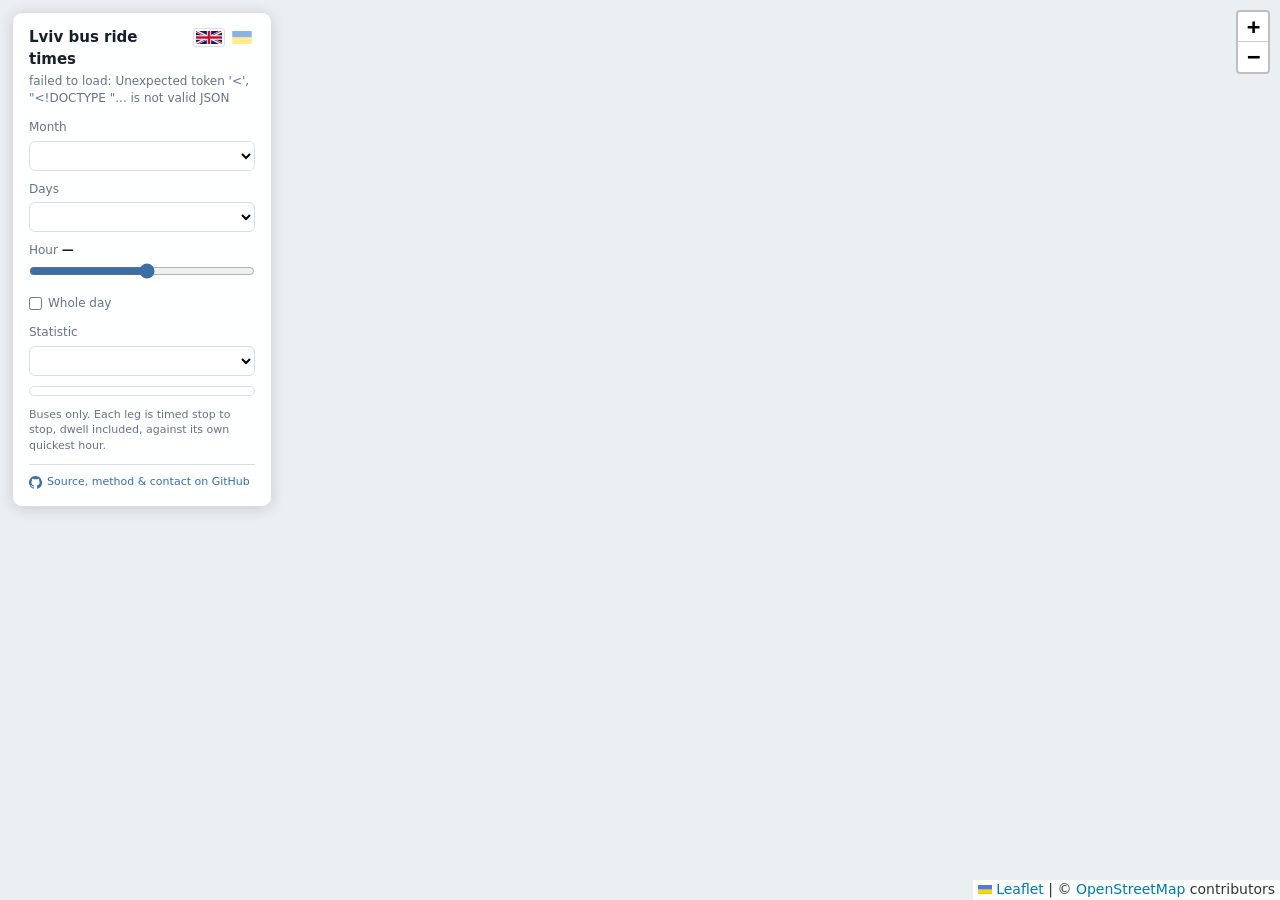
==== web/index.html @ 43beb536 "feat: serve on speedmap.lad.lviv.ua Co-Authored-By: Claude Opus 5.5 <noreply@anthropic.com>" ====
<!doctype html>
<html lang="en">
  <head>
    <meta charset="utf-8" />
    <meta name="viewport" content="width=device-width, initial-scale=1" />

    <title>Lviv bus ride times — delay on every stop-to-stop leg, by hour</title>
    <meta
      name="description"
      content="How long Lviv's buses take between stops, and how much longer at rush hour: every stop-to-stop leg timed hour by hour from archived GTFS-RT vehicles."
    />
    <link rel="canonical" href="https://speedmap.lad.lviv.ua/" />
    <meta name="robots" content="index, follow" />
    <meta name="author" content="Myroslav Holyak" />
    <link rel="author" href="https://github.com/vbhjckfd" />
    <link rel="license" href="https://creativecommons.org/licenses/by/4.0/" />
    <link rel="code-repository" href="https://github.com/vbhjckfd/gtfs-speedmap" />
    <meta name="theme-color" content="#0e141c" />
    <meta name="color-scheme" content="light" />
    <link rel="icon" href="favicon.svg" type="image/svg+xml" />
    <link rel="icon" href="favicon-32.png" type="image/png" sizes="32x32" />
    <link rel="apple-touch-icon" href="apple-touch-icon.png" sizes="180x180" />

    <meta property="og:type" content="website" />
    <meta property="og:site_name" content="Lviv bus ride times" />
    <meta property="og:title" content="Lviv bus ride times, hour by hour" />
    <meta
      property="og:description"
      content="Every bus leg in Lviv timed stop to stop from archived GTFS-RT vehicles. Green is as quick as it gets, red twice as long as off-peak. Slide through the day."
    />
    <meta property="og:url" content="https://speedmap.lad.lviv.ua/" />
    <meta property="og:image" content="https://speedmap.lad.lviv.ua/og.png" />
    <meta property="og:image:type" content="image/png" />
    <meta property="og:image:width" content="1200" />
    <meta property="og:image:height" content="630" />
    <meta
      property="og:image:alt"
      content="Every Lviv bus leg drawn as a line on a dark ground: green where weekday 08:00 runs as quick as off-peak, red where it takes twice as long, mostly on the radial roads into the centre."
    />
    <meta property="og:locale" content="en_GB" />

    <meta name="twitter:card" content="summary_large_image" />
    <meta name="twitter:title" content="Lviv bus ride times, hour by hour" />
    <meta
      name="twitter:description"
      content="Every bus leg in Lviv timed stop to stop from archived GTFS-RT vehicles. Green is off-peak, red twice as long."
    />
    <meta name="twitter:image" content="https://speedmap.lad.lviv.ua/og.png" />
    <meta
      name="twitter:image:alt"
      content="Every Lviv bus leg drawn as a line on a dark ground: green where weekday 08:00 runs as quick as off-peak, red where it takes twice as long, mostly on the radial roads into the centre."
    />

    <script type="application/ld+json">
      {
        "@context": "https://schema.org",
        "@type": "Dataset",
        "name": "Lviv bus stop-to-stop ride times by hour and month",
        "description": "Median and average bus ride time per stop-to-stop leg and route in Lviv, Ukraine, by hour of day, day type and month, measured on archived GTFS-RT vehicle positions. A leg is timed from arrival at one stop to arrival at the next, so dwell and waits at lights are included. Trolleybuses and trams are excluded.",
        "url": "https://speedmap.lad.lviv.ua/",
        "license": "https://creativecommons.org/licenses/by/4.0/",
        "codeRepository": "https://github.com/vbhjckfd/gtfs-speedmap",
        "keywords": [
          "Lviv",
          "public transport",
          "bus travel time",
          "GTFS-RT",
          "traffic congestion",
          "open data"
        ],
        "spatialCoverage": {
          "@type": "Place",
          "name": "Lviv, Ukraine",
          "geo": {
            "@type": "GeoShape",
            "box": "49.70 23.85 49.95 24.20"
          }
        },
        "creator": {
          "@type": "Person",
          "name": "Myroslav Holyak",
          "url": "https://github.com/vbhjckfd",
          "sameAs": ["https://github.com/vbhjckfd"]
        },
        "isBasedOn": "https://track.ua-gis.com/gtfs/lviv/vehicle_position"
      }
    </script>

    <link rel="preload" href="data/index.json" as="fetch" crossorigin="anonymous" />
    <link rel="preconnect" href="https://tile.openstreetmap.org" crossorigin />

    <link rel="stylesheet" href="vendor/leaflet/leaflet.css" />
    <link rel="stylesheet" href="style.css" />
  </head>
  <body>
    <div id="map"></div>

    <div class="panel" id="panel">
      <div class="panel-head">
        <h1 data-i18n="h1">Lviv bus ride times</h1>
        <div class="lang-switch" role="group" aria-label="Language / Мова">
          <button type="button" data-lang="en" title="English" aria-label="English" aria-pressed="false">
            <svg viewBox="0 0 60 30" width="26" height="13" aria-hidden="true"><clipPath id="gb-t"><path d="M30 15h30v15zv15H0zH0V0zV0h30z"/></clipPath><path d="M0 0h60v30H0z" fill="#012169"/><path d="M0 0l60 30m0-30L0 30" stroke="#fff" stroke-width="6"/><path d="M0 0l60 30m0-30L0 30" clip-path="url(#gb-t)" stroke="#c8102e" stroke-width="4"/><path d="M30 0v30M0 15h60" stroke="#fff" stroke-width="10"/><path d="M30 0v30M0 15h60" stroke="#c8102e" stroke-width="6"/></svg>
          </button>
          <button type="button" data-lang="uk" title="Українська" aria-label="Українська" aria-pressed="false">
            <svg viewBox="0 0 3 2" width="20" height="13" aria-hidden="true"><path fill="#0057b7" d="M0 0h3v1H0z"/><path fill="#ffd700" d="M0 1h3v1H0z"/></svg>
          </button>
        </div>
      </div>
      <p class="sub" id="subtitle" data-i18n="loading">loading…</p>

      <label class="field">
        <span data-i18n="month">Month</span>
        <select id="month"></select>
      </label>

      <label class="field">
        <span data-i18n="days">Days</span>
        <select id="daytype"></select>
      </label>

      <label class="field">
        <span><span data-i18n="hour">Hour</span> <b id="hour-label">—</b></span>
        <input type="range" id="hour" min="0" max="23" step="1" />
      </label>

      <label class="checkbox">
        <input type="checkbox" id="all-hours" />
        <span data-i18n="wholeDay">Whole day</span>
      </label>

      <label class="field">
        <span data-i18n="statistic">Statistic</span>
        <select id="metric"></select>
      </label>

      <div class="legend">
        <div class="ramp" id="ramp"></div>
        <div class="ramp-labels">
          <span id="scale-low"></span>
          <span id="scale-unit"></span>
          <span id="scale-high"></span>
        </div>
      </div>

      <p class="note" id="note">
        Buses only. Each leg is timed stop to stop, dwell included, against its own
        quickest hour.
      </p>

      <p class="credit">
        <a href="https://github.com/vbhjckfd/gtfs-speedmap" target="_blank" rel="noopener">
          <svg viewBox="0 0 16 16" width="13" height="13" aria-hidden="true">
            <path
              fill="currentColor"
              d="M8 0C3.58 0 0 3.58 0 8c0 3.54 2.29 6.53 5.47 7.59.4.07.55-.17.55-.38 0-.19-.01-.82-.01-1.49-2.01.37-2.53-.49-2.69-.94-.09-.23-.48-.94-.82-1.13-.28-.15-.68-.52-.01-.53.63-.01 1.08.58 1.23.82.72 1.21 1.87.87 2.33.66.07-.52.28-.87.51-1.07-1.78-.2-3.64-.89-3.64-3.95 0-.87.31-1.59.82-2.15-.08-.2-.36-1.02.08-2.12 0 0 .67-.21 2.2.82.64-.18 1.32-.27 2-.27s1.36.09 2 .27c1.53-1.04 2.2-.82 2.2-.82.44 1.1.16 1.92.08 2.12.51.56.82 1.27.82 2.15 0 3.07-1.87 3.75-3.65 3.95.29.25.54.73.54 1.48 0 1.07-.01 1.93-.01 2.2 0 .21.15.46.55.38A8.01 8.01 0 0 0 16 8c0-4.42-3.58-8-8-8Z"
            />
          </svg>
          <span data-i18n="credit">Source, method &amp; contact on GitHub</span>
        </a>
      </p>
    </div>

    <div class="ruler" id="ruler" hidden>
      <div class="ruler-head">
        <span data-i18n="rideTime">Ride time</span>
        <button type="button" id="ruler-clear" data-i18n="clear">Clear</button>
      </div>
      <div class="rides" id="rides"></div>
      <p class="note" data-i18n="rulerNote">
        Real vehicles, timed between your two ends — anywhere on a route, not just at its
        stops. Standing at stops and waiting at lights is included; waiting for the bus to turn
        up is not. Averages add up to a journey and medians do not, so a long ride reads about
        a tenth quicker on the median. Drag either end to move it, Esc to clear.
      </p>
    </div>

    <!-- Crawlable and screen-reader text; the map itself is a canvas. -->
    <section class="visually-hidden">
      <h2 data-i18n="aboutH">What this map shows</h2>
      <p data-i18n-html="aboutP">
        How long Lviv city buses take to get from one stop to the next, and how much longer
        that takes at a given hour than at the quickest hour of the day. Every stop-to-stop leg
        of the network is drawn along the street the buses drive, nudged to the right of its
        direction of travel so the two directions of a street lie side by side. Green means the
        leg runs about as quick as it ever does; red means it takes twice as long or more. Use
        the hour slider to compare the morning peak against the evening, the month picker to
        compare months, and the day selector to separate weekdays from weekends.
      </p>
      <h2 data-i18n="delayH">Delay against off-peak</h2>
      <p data-i18n-html="delayP">
        Each leg is compared only with itself: its off-peak time is its quickest hour of the
        day with at least ten timed rides. That separates congestion from distance — a long
        leg on the edge of town is not red for being long, and a short one in the centre is
        red only if it takes much longer at rush hour than it does at its quietest. Where
        several routes share a leg, their times are pooled, weighted by how many rides each
        contributed. Clicking a leg shows its ride time, its off-peak time and hour, every
        route that drives it, and its ride time hour by hour. The Statistic selector opens on
        the median, which is how a leg usually goes; the average is there too.
      </p>
      <h2 data-i18n="pointsH">Ride time between two points</h2>
      <p data-i18n-html="pointsP">
        Drop a point where you are and another where you are going, and the map lists every bus
        route that drives past both — in that order, with an arrow showing which way — timed on
        what its vehicles actually did between those two points. Neither end has to be a stop:
        each point is placed on the route's own line, so a spot halfway down a block is timed as
        a spot halfway down a block. The figures come from the same pass over the archive
        that follows individual buses between consecutive stops, so they include the dwell at
        each stop and the wait at each light.
        Picking a route draws the stretch of it being timed. Waiting for the bus to turn up is
        not measured: the archive records where buses were, not when the next one leaves.
      </p>
      <h2 data-i18n="howH">How the figures are produced</h2>
      <p data-i18n-html="howP">
        Only buses are counted. Lviv trolleybuses are published in the schedule feed as
        <code>route_type=3</code>, the same code as buses, so they are excluded by route name;
        trams are excluded by route type. A leg is timed from the moment a vehicle comes
        within the stop radius of one stop on its own trip to the moment it reaches the next,
        so standing at the stop and waiting at lights are part of the leg. A leg seen on fewer
        than five rides in a slot is left out rather than guessed.
      </p>
      <p data-i18n-html="sourceP">
        Source data: the Lviv public transport GTFS-RT feed, archived to object storage.
        Basemap: OpenStreetMap.
      </p>
    </section>

    <noscript>
      <p style="padding: 1rem">This map needs JavaScript to draw the ride-time data.<br />Ця карта потребує JavaScript, щоб намалювати дані.</p>
    </noscript>

    <script src="vendor/leaflet/leaflet.js"></script>
    <script src="i18n.js"></script>
    <script src="app.js"></script>
  </body>
</html>
---- web/vendor/leaflet/leaflet.css ----
/* required styles */

.leaflet-pane,
.leaflet-tile,
.leaflet-marker-icon,
.leaflet-marker-shadow,
.leaflet-tile-container,
.leaflet-pane > svg,
.leaflet-pane > canvas,
.leaflet-zoom-box,
.leaflet-image-layer,
.leaflet-layer {
	position: absolute;
	left: 0;
	top: 0;
	}
.leaflet-container {
	overflow: hidden;
	}
.leaflet-tile,
.leaflet-marker-icon,
.leaflet-marker-shadow {
	-webkit-user-select: none;
	   -moz-user-select: none;
	        user-select: none;
	  -webkit-user-drag: none;
	}
/* Prevents IE11 from highlighting tiles in blue */
.leaflet-tile::selection {
	background: transparent;
}
/* Safari renders non-retina tile on retina better with this, but Chrome is worse */
.leaflet-safari .leaflet-tile {
	image-rendering: -webkit-optimize-contrast;
	}
/* hack that prevents hw layers "stretching" when loading new tiles */
.leaflet-safari .leaflet-tile-container {
	width: 1600px;
	height: 1600px;
	-webkit-transform-origin: 0 0;
	}
.leaflet-marker-icon,
.leaflet-marker-shadow {
	display: block;
	}
/* .leaflet-container svg: reset svg max-width decleration shipped in Joomla! (joomla.org) 3.x */
/* .leaflet-container img: map is broken in FF if you have max-width: 100% on tiles */
.leaflet-container .leaflet-overlay-pane svg {
	max-width: none !important;
	max-height: none !important;
	}
.leaflet-container .leaflet-marker-pane img,
.leaflet-container .leaflet-shadow-pane img,
.leaflet-container .leaflet-tile-pane img,
.leaflet-container img.leaflet-image-layer,
.leaflet-container .leaflet-tile {
	max-width: none !important;
	max-height: none !important;
	width: auto;
	padding: 0;
	}

.leaflet-container img.leaflet-tile {
	/* See: https://bugs.chromium.org/p/chromium/issues/detail?id=600120 */
	mix-blend-mode: plus-lighter;
}

.leaflet-container.leaflet-touch-zoom {
	-ms-touch-action: pan-x pan-y;
	touch-action: pan-x pan-y;
	}
.leaflet-container.leaflet-touch-drag {
	-ms-touch-action: pinch-zoom;
	/* Fallback for FF which doesn't support pinch-zoom */
	touch-action: none;
	touch-action: pinch-zoom;
}
.leaflet-container.leaflet-touch-drag.leaflet-touch-zoom {
	-ms-touch-action: none;
	touch-action: none;
}
.leaflet-container {
	-webkit-tap-highlight-color: transparent;
}
.leaflet-container a {
	-webkit-tap-highlight-color: rgba(51, 181, 229, 0.4);
}
.leaflet-tile {
	filter: inherit;
	visibility: hidden;
	}
.leaflet-tile-loaded {
	visibility: inherit;
	}
.leaflet-zoom-box {
	width: 0;
	height: 0;
	-moz-box-sizing: border-box;
	     box-sizing: border-box;
	z-index: 800;
	}
/* workaround for https://bugzilla.mozilla.org/show_bug.cgi?id=888319 */
.leaflet-overlay-pane svg {
	-moz-user-select: none;
	}

.leaflet-pane         { z-index: 400; }

.leaflet-tile-pane    { z-index: 200; }
.leaflet-overlay-pane { z-index: 400; }
.leaflet-shadow-pane  { z-index: 500; }
.leaflet-marker-pane  { z-index: 600; }
.leaflet-tooltip-pane   { z-index: 650; }
.leaflet-popup-pane   { z-index: 700; }

.leaflet-map-pane canvas { z-index: 100; }
.leaflet-map-pane svg    { z-index: 200; }

.leaflet-vml-shape {
	width: 1px;
	height: 1px;
	}
.lvml {
	behavior: url(#default#VML);
	display: inline-block;
	position: absolute;
	}


/* control positioning */

.leaflet-control {
	position: relative;
	z-index: 800;
	pointer-events: visiblePainted; /* IE 9-10 doesn't have auto */
	pointer-events: auto;
	}
.leaflet-top,
.leaflet-bottom {
	position: absolute;
	z-index: 1000;
	pointer-events: none;
	}
.leaflet-top {
	top: 0;
	}
.leaflet-right {
	right: 0;
	}
.leaflet-bottom {
	bottom: 0;
	}
.leaflet-left {
	left: 0;
	}
.leaflet-control {
	float: left;
	clear: both;
	}
.leaflet-right .leaflet-control {
	float: right;
	}
.leaflet-top .leaflet-control {
	margin-top: 10px;
	}
.leaflet-bottom .leaflet-control {
	margin-bottom: 10px;
	}
.leaflet-left .leaflet-control {
	margin-left: 10px;
	}
.leaflet-right .leaflet-control {
	margin-right: 10px;
	}


/* zoom and fade animations */

.leaflet-fade-anim .leaflet-popup {
	opacity: 0;
	-webkit-transition: opacity 0.2s linear;
	   -moz-transition: opacity 0.2s linear;
	        transition: opacity 0.2s linear;
	}
.leaflet-fade-anim .leaflet-map-pane .leaflet-popup {
	opacity: 1;
	}
.leaflet-zoom-animated {
	-webkit-transform-origin: 0 0;
	    -ms-transform-origin: 0 0;
	        transform-origin: 0 0;
	}
svg.leaflet-zoom-animated {
	will-change: transform;
}

.leaflet-zoom-anim .leaflet-zoom-animated {
	-webkit-transition: -webkit-transform 0.25s cubic-bezier(0,0,0.25,1);
	   -moz-transition:    -moz-transform 0.25s cubic-bezier(0,0,0.25,1);
	        transition:         transform 0.25s cubic-bezier(0,0,0.25,1);
	}
.leaflet-zoom-anim .leaflet-tile,
.leaflet-pan-anim .leaflet-tile {
	-webkit-transition: none;
	   -moz-transition: none;
	        transition: none;
	}

.leaflet-zoom-anim .leaflet-zoom-hide {
	visibility: hidden;
	}


/* cursors */

.leaflet-interactive {
	cursor: pointer;
	}
.leaflet-grab {
	cursor: -webkit-grab;
	cursor:    -moz-grab;
	cursor:         grab;
	}
.leaflet-crosshair,
.leaflet-crosshair .leaflet-interactive {
	cursor: crosshair;
	}
.leaflet-popup-pane,
.leaflet-control {
	cursor: auto;
	}
.leaflet-dragging .leaflet-grab,
.leaflet-dragging .leaflet-grab .leaflet-interactive,
.leaflet-dragging .leaflet-marker-draggable {
	cursor: move;
	cursor: -webkit-grabbing;
	cursor:    -moz-grabbing;
	cursor:         grabbing;
	}

/* marker & overlays interactivity */
.leaflet-marker-icon,
.leaflet-marker-shadow,
.leaflet-image-layer,
.leaflet-pane > svg path,
.leaflet-tile-container {
	pointer-events: none;
	}

.leaflet-marker-icon.leaflet-interactive,
.leaflet-image-layer.leaflet-interactive,
.leaflet-pane > svg path.leaflet-interactive,
svg.leaflet-image-layer.leaflet-interactive path {
	pointer-events: visiblePainted; /* IE 9-10 doesn't have auto */
	pointer-events: auto;
	}

/* visual tweaks */

.leaflet-container {
	background: #ddd;
	outline-offset: 1px;
	}
.leaflet-container a {
	color: #0078A8;
	}
.leaflet-zoom-box {
	border: 2px dotted #38f;
	background: rgba(255,255,255,0.5);
	}


/* general typography */
.leaflet-container {
	font-family: "Helvetica Neue", Arial, Helvetica, sans-serif;
	font-size: 12px;
	font-size: 0.75rem;
	line-height: 1.5;
	}


/* general toolbar styles */

.leaflet-bar {
	box-shadow: 0 1px 5px rgba(0,0,0,0.65);
	border-radius: 4px;
	}
.leaflet-bar a {
	background-color: #fff;
	border-bottom: 1px solid #ccc;
	width: 26px;
	height: 26px;
	line-height: 26px;
	display: block;
	text-align: center;
	text-decoration: none;
	color: black;
	}
.leaflet-bar a,
.leaflet-control-layers-toggle {
	background-position: 50% 50%;
	background-repeat: no-repeat;
	display: block;
	}
.leaflet-bar a:hover,
.leaflet-bar a:focus {
	background-color: #f4f4f4;
	}
.leaflet-bar a:first-child {
	border-top-left-radius: 4px;
	border-top-right-radius: 4px;
	}
.leaflet-bar a:last-child {
	border-bottom-left-radius: 4px;
	border-bottom-right-radius: 4px;
	border-bottom: none;
	}
.leaflet-bar a.leaflet-disabled {
	cursor: default;
	background-color: #f4f4f4;
	color: #bbb;
	}

.leaflet-touch .leaflet-bar a {
	width: 30px;
	height: 30px;
	line-height: 30px;
	}
.leaflet-touch .leaflet-bar a:first-child {
	border-top-left-radius: 2px;
	border-top-right-radius: 2px;
	}
.leaflet-touch .leaflet-bar a:last-child {
	border-bottom-left-radius: 2px;
	border-bottom-right-radius: 2px;
	}

/* zoom control */

.leaflet-control-zoom-in,
.leaflet-control-zoom-out {
	font: bold 18px 'Lucida Console', Monaco, monospace;
	text-indent: 1px;
	}

.leaflet-touch .leaflet-control-zoom-in, .leaflet-touch .leaflet-control-zoom-out  {
	font-size: 22px;
	}


/* layers control */

.leaflet-control-layers {
	box-shadow: 0 1px 5px rgba(0,0,0,0.4);
	background: #fff;
	border-radius: 5px;
	}
.leaflet-control-layers-toggle {
	background-image: url(images/layers.png);
	width: 36px;
	height: 36px;
	}
.leaflet-retina .leaflet-control-layers-toggle {
	background-image: url(images/layers-2x.png);
	background-size: 26px 26px;
	}
.leaflet-touch .leaflet-control-layers-toggle {
	width: 44px;
	height: 44px;
	}
.leaflet-control-layers .leaflet-control-layers-list,
.leaflet-control-layers-expanded .leaflet-control-layers-toggle {
	display: none;
	}
.leaflet-control-layers-expanded .leaflet-control-layers-list {
	display: block;
	position: relative;
	}
.leaflet-control-layers-expanded {
	padding: 6px 10px 6px 6px;
	color: #333;
	background: #fff;
	}
.leaflet-control-layers-scrollbar {
	overflow-y: scroll;
	overflow-x: hidden;
	padding-right: 5px;
	}
.leaflet-control-layers-selector {
	margin-top: 2px;
	position: relative;
	top: 1px;
	}
.leaflet-control-layers label {
	display: block;
	font-size: 13px;
	font-size: 1.08333em;
	}
.leaflet-control-layers-separator {
	height: 0;
	border-top: 1px solid #ddd;
	margin: 5px -10px 5px -6px;
	}

/* Default icon URLs */
.leaflet-default-icon-path { /* used only in path-guessing heuristic, see L.Icon.Default */
	background-image: url(images/marker-icon.png);
	}


/* attribution and scale controls */

.leaflet-container .leaflet-control-attribution {
	background: #fff;
	background: rgba(255, 255, 255, 0.8);
	margin: 0;
	}
.leaflet-control-attribution,
.leaflet-control-scale-line {
	padding: 0 5px;
	color: #333;
	line-height: 1.4;
	}
.leaflet-control-attribution a {
	text-decoration: none;
	}
.leaflet-control-attribution a:hover,
.leaflet-control-attribution a:focus {
	text-decoration: underline;
	}
.leaflet-attribution-flag {
	display: inline !important;
	vertical-align: baseline !important;
	width: 1em;
	height: 0.6669em;
	}
.leaflet-left .leaflet-control-scale {
	margin-left: 5px;
	}
.leaflet-bottom .leaflet-control-scale {
	margin-bottom: 5px;
	}
.leaflet-control-scale-line {
	border: 2px solid #777;
	border-top: none;
	line-height: 1.1;
	padding: 2px 5px 1px;
	white-space: nowrap;
	-moz-box-sizing: border-box;
	     box-sizing: border-box;
	background: rgba(255, 255, 255, 0.8);
	text-shadow: 1px 1px #fff;
	}
.leaflet-control-scale-line:not(:first-child) {
	border-top: 2px solid #777;
	border-bottom: none;
	margin-top: -2px;
	}
.leaflet-control-scale-line:not(:first-child):not(:last-child) {
	border-bottom: 2px solid #777;
	}

.leaflet-touch .leaflet-control-attribution,
.leaflet-touch .leaflet-control-layers,
.leaflet-touch .leaflet-bar {
	box-shadow: none;
	}
.leaflet-touch .leaflet-control-layers,
.leaflet-touch .leaflet-bar {
	border: 2px solid rgba(0,0,0,0.2);
	background-clip: padding-box;
	}


/* popup */

.leaflet-popup {
	position: absolute;
	text-align: center;
	margin-bottom: 20px;
	}
.leaflet-popup-content-wrapper {
	padding: 1px;
	text-align: left;
	border-radius: 12px;
	}
.leaflet-popup-content {
	margin: 13px 24px 13px 20px;
	line-height: 1.3;
	font-size: 13px;
	font-size: 1.08333em;
	min-height: 1px;
	}
.leaflet-popup-content p {
	margin: 17px 0;
	margin: 1.3em 0;
	}
.leaflet-popup-tip-container {
	width: 40px;
	height: 20px;
	position: absolute;
	left: 50%;
	margin-top: -1px;
	margin-left: -20px;
	overflow: hidden;
	pointer-events: none;
	}
.leaflet-popup-tip {
	width: 17px;
	height: 17px;
	padding: 1px;

	margin: -10px auto 0;
	pointer-events: auto;

	-webkit-transform: rotate(45deg);
	   -moz-transform: rotate(45deg);
	    -ms-transform: rotate(45deg);
	        transform: rotate(45deg);
	}
.leaflet-popup-content-wrapper,
.leaflet-popup-tip {
	background: white;
	color: #333;
	box-shadow: 0 3px 14px rgba(0,0,0,0.4);
	}
.leaflet-container a.leaflet-popup-close-button {
	position: absolute;
	top: 0;
	right: 0;
	border: none;
	text-align: center;
	width: 24px;
	height: 24px;
	font: 16px/24px Tahoma, Verdana, sans-serif;
	color: #757575;
	text-decoration: none;
	background: transparent;
	}
.leaflet-container a.leaflet-popup-close-button:hover,
.leaflet-container a.leaflet-popup-close-button:focus {
	color: #585858;
	}
.leaflet-popup-scrolled {
	overflow: auto;
	}

.leaflet-oldie .leaflet-popup-content-wrapper {
	-ms-zoom: 1;
	}
.leaflet-oldie .leaflet-popup-tip {
	width: 24px;
	margin: 0 auto;

	-ms-filter: "progid:DXImageTransform.Microsoft.Matrix(M11=0.70710678, M12=0.70710678, M21=-0.70710678, M22=0.70710678)";
	filter: progid:DXImageTransform.Microsoft.Matrix(M11=0.70710678, M12=0.70710678, M21=-0.70710678, M22=0.70710678);
	}

.leaflet-oldie .leaflet-control-zoom,
.leaflet-oldie .leaflet-control-layers,
.leaflet-oldie .leaflet-popup-content-wrapper,
.leaflet-oldie .leaflet-popup-tip {
	border: 1px solid #999;
	}


/* div icon */

.leaflet-div-icon {
	background: #fff;
	border: 1px solid #666;
	}


/* Tooltip */
/* Base styles for the element that has a tooltip */
.leaflet-tooltip {
	position: absolute;
	padding: 6px;
	background-color: #fff;
	border: 1px solid #fff;
	border-radius: 3px;
	color: #222;
	white-space: nowrap;
	-webkit-user-select: none;
	-moz-user-select: none;
	-ms-user-select: none;
	user-select: none;
	pointer-events: none;
	box-shadow: 0 1px 3px rgba(0,0,0,0.4);
	}
.leaflet-tooltip.leaflet-interactive {
	cursor: pointer;
	pointer-events: auto;
	}
.leaflet-tooltip-top:before,
.leaflet-tooltip-bottom:before,
.leaflet-tooltip-left:before,
.leaflet-tooltip-right:before {
	position: absolute;
	pointer-events: none;
	border: 6px solid transparent;
	background: transparent;
	content: "";
	}

/* Directions */

.leaflet-tooltip-bottom {
	margin-top: 6px;
}
.leaflet-tooltip-top {
	margin-top: -6px;
}
.leaflet-tooltip-bottom:before,
.leaflet-tooltip-top:before {
	left: 50%;
	margin-left: -6px;
	}
.leaflet-tooltip-top:before {
	bottom: 0;
	margin-bottom: -12px;
	border-top-color: #fff;
	}
.leaflet-tooltip-bottom:before {
	top: 0;
	margin-top: -12px;
	margin-left: -6px;
	border-bottom-color: #fff;
	}
.leaflet-tooltip-left {
	margin-left: -6px;
}
.leaflet-tooltip-right {
	margin-left: 6px;
}
.leaflet-tooltip-left:before,
.leaflet-tooltip-right:before {
	top: 50%;
	margin-top: -6px;
	}
.leaflet-tooltip-left:before {
	right: 0;
	margin-right: -12px;
	border-left-color: #fff;
	}
.leaflet-tooltip-right:before {
	left: 0;
	margin-left: -12px;
	border-right-color: #fff;
	}

/* Printing */

@media print {
	/* Prevent printers from removing background-images of controls. */
	.leaflet-control {
		-webkit-print-color-adjust: exact;
		print-color-adjust: exact;
		}
	}
---- web/style.css ----
:root {
  --panel-bg: rgba(255, 255, 255, 0.95);
  --text: #16202a;
  --muted: #667385;
  --border: #d9dee5;
}

* {
  box-sizing: border-box;
}

html,
body {
  margin: 0;
  height: 100%;
  font: 14px/1.45 system-ui, -apple-system, "Segoe UI", Roboto, sans-serif;
  color: var(--text);
}

#map {
  position: absolute;
  inset: 0;
  background: #eceff2;
}

.panel {
  position: absolute;
  top: 12px;
  left: 12px;
  z-index: 1000;
  width: 260px;
  padding: 14px 16px 12px;
  background: var(--panel-bg);
  border: 1px solid var(--border);
  border-radius: 10px;
  box-shadow: 0 2px 14px rgba(20, 30, 40, 0.16);
  backdrop-filter: blur(4px);
}

.panel h1 {
  margin: 0 0 2px;
  font-size: 15px;
  font-weight: 650;
}

.sub {
  margin: 0 0 12px;
  font-size: 12px;
  color: var(--muted);
}

.field {
  display: block;
  margin-bottom: 10px;
}

.field > span {
  display: block;
  margin-bottom: 4px;
  font-size: 12px;
  color: var(--muted);
}

.field b {
  color: var(--text);
  font-variant-numeric: tabular-nums;
}

select,
input[type="range"] {
  width: 100%;
}

select {
  padding: 5px 6px;
  font: inherit;
  border: 1px solid var(--border);
  border-radius: 6px;
  background: #fff;
}

input[type="range"] {
  margin: 0;
  accent-color: #3b6ea5;
}

.checkbox {
  display: flex;
  gap: 6px;
  align-items: center;
  margin-bottom: 12px;
  font-size: 12px;
  color: var(--muted);
}

.checkbox input {
  margin: 0;
  accent-color: #3b6ea5;
}

.legend {
  margin-bottom: 8px;
}

.ramp {
  height: 10px;
  border-radius: 5px;
  border: 1px solid var(--border);
}

.ramp-labels {
  display: flex;
  justify-content: space-between;
  margin-top: 3px;
  font-size: 11px;
  color: var(--muted);
}

.note {
  margin: 0;
  font-size: 11px;
  color: var(--muted);
}

.credit {
  margin: 10px 0 0;
  padding-top: 9px;
  border-top: 1px solid var(--border);
  font-size: 11px;
}

.credit a {
  display: inline-flex;
  gap: 5px;
  align-items: center;
  color: #3b6ea5;
  text-decoration: none;
}

.credit a:hover,
.credit a:focus-visible {
  text-decoration: underline;
}

/* ---------- ruler ---------- */

/* Beside its own toggle rather than under the main panel, which on a short
   window reaches most of the way down the left edge. */
.ruler {
  position: absolute;
  top: 12px;
  right: 56px;
  z-index: 1000;
  width: 230px;
  padding: 10px 12px;
  background: var(--panel-bg);
  border: 1px solid var(--border);
  border-radius: 10px;
  box-shadow: 0 2px 14px rgba(20, 30, 40, 0.16);
  backdrop-filter: blur(4px);
  font-variant-numeric: tabular-nums;
}

.ruler-head {
  display: flex;
  justify-content: space-between;
  align-items: baseline;
  margin-bottom: 6px;
  font-size: 12px;
  color: var(--muted);
}

.ruler-head button {
  padding: 1px 7px;
  font: inherit;
  font-size: 11px;
  color: var(--muted);
  background: #fff;
  border: 1px solid var(--border);
  border-radius: 5px;
  cursor: pointer;
}

.ruler-head button:hover {
  color: var(--text);
}

/* ---------- routes that actually run it ---------- */

.rides:not(:empty) {
  margin-top: 6px;
  max-height: 46vh;
  overflow-y: auto;
}

.ride-head {
  display: flex;
  justify-content: space-between;
  align-items: baseline;
  gap: 8px;
  margin-bottom: 4px;
  font-size: 12px;
}

.ride-head span {
  font-size: 10px;
  color: var(--muted);
  text-align: right;
}

.ride-row {
  display: grid;
  grid-template-columns: auto 1fr;
  gap: 0 8px;
  width: 100%;
  margin-bottom: 3px;
  padding: 4px 6px;
  font: inherit;
  text-align: left;
  background: #fff;
  border: 1px solid var(--border);
  border-radius: 6px;
  cursor: pointer;
}

.ride-row:hover {
  border-color: #3b6ea5;
}

.ride-row.active {
  border-color: #3b6ea5;
  box-shadow: inset 0 0 0 1px #3b6ea5;
}

.ride-name {
  font-weight: 650;
  font-size: 13px;
}

.ride-time {
  font-size: 13px;
  font-variant-numeric: tabular-nums;
  text-align: right;
}

.ride-delta {
  color: #b5462f;
  font-size: 11px;
}

.ride-detail {
  grid-column: 1 / -1;
  font-size: 10px;
  line-height: 1.3;
  color: var(--muted);
}

.ride-empty {
  font-size: 11px;
  color: var(--muted);
}

.ride-more {
  display: block;
  width: 100%;
  padding: 3px 6px;
  font: inherit;
  font-size: 11px;
  text-align: left;
  color: #3b6ea5;
  background: none;
  border: 0;
  cursor: pointer;
}

.ride-more:hover {
  text-decoration: underline;
}


/* The toggle sits with the zoom buttons, so it borrows their chrome. */
.ruler-toggle a {
  display: flex;
  align-items: center;
  justify-content: center;
  color: var(--text);
}

.ruler-toggle a.active {
  background: #3b6ea5;
  color: #fff;
}

.ruler-vertex {
  border: 2px solid #16202a;
  border-radius: 50%;
  background: #fff;
  box-shadow: 0 1px 4px rgba(20, 30, 40, 0.4);
  cursor: grab;
}

.ruler-on .leaflet-container {
  cursor: crosshair;
}

/* Present to crawlers and screen readers, absent from the map. */
.visually-hidden {
  position: absolute;
  width: 1px;
  height: 1px;
  margin: -1px;
  padding: 0;
  overflow: hidden;
  clip: rect(0 0 0 0);
  clip-path: inset(50%);
  white-space: nowrap;
  border: 0;
}

.leaflet-container {
  font: inherit;
}

.cell-popup {
  font-variant-numeric: tabular-nums;
  min-width: 190px;
}

.cell-popup b {
  font-size: 17px;
}

.stat-label {
  margin-bottom: 7px;
  font-size: 11px;
  color: var(--muted);
}

.stats {
  display: grid;
  grid-template-columns: 1fr auto;
  gap: 1px 12px;
  font-size: 12px;
}

.stats span:nth-child(odd) {
  color: var(--muted);
}

.spark-slot {
  margin-top: 8px;
  padding-top: 7px;
  border-top: 1px solid var(--border);
  font-size: 11px;
  color: var(--muted);
}

.spark {
  display: block;
  max-width: 100%;
  height: auto;
}

.spark-tick {
  font-size: 9px;
  fill: var(--muted);
}

@media (max-width: 560px) {
  /* Short of the right edge: the zoom buttons and the ride-time toggle live
     there, and a full-width panel buries them. */
  .panel {
    width: auto;
    right: 56px;
  }

  /* The panel now spans the window, so the ruler drops to the bottom edge. */
  .ruler {
    top: auto;
    right: 12px;
    bottom: 22px;
    width: auto;
    max-width: 260px;
    max-height: 52vh;
    overflow-y: auto;
  }

  /* With a route list open the two boxes want more than one phone screen, so
     they split it and the controls scroll inside the panel. */
  .ruler-on .panel {
    max-height: 40vh;
    overflow-y: auto;
  }

  .rides:not(:empty) {
    max-height: none; /* the whole box scrolls instead */
  }

  /* Keyboard shortcuts on a phone are not worth the height they cost, and the
     full note would push the box back up under the panel. */
  .ruler .note {
    display: none;
  }
}

.panel-head {
  display: flex;
  justify-content: space-between;
  align-items: flex-start;
  gap: 8px;
}

.lang-switch {
  display: flex;
  flex: none;
  gap: 4px;
  margin-top: 1px;
}

.lang-switch button {
  padding: 2px;
  border: 1px solid transparent;
  border-radius: 3px;
  background: none;
  line-height: 0;
  cursor: pointer;
  opacity: 0.45;
}

.lang-switch button:hover,
.lang-switch button:focus-visible,
.lang-switch button[aria-pressed="true"] {
  opacity: 1;
}

.lang-switch button[aria-pressed="true"] {
  border-color: var(--border);
}
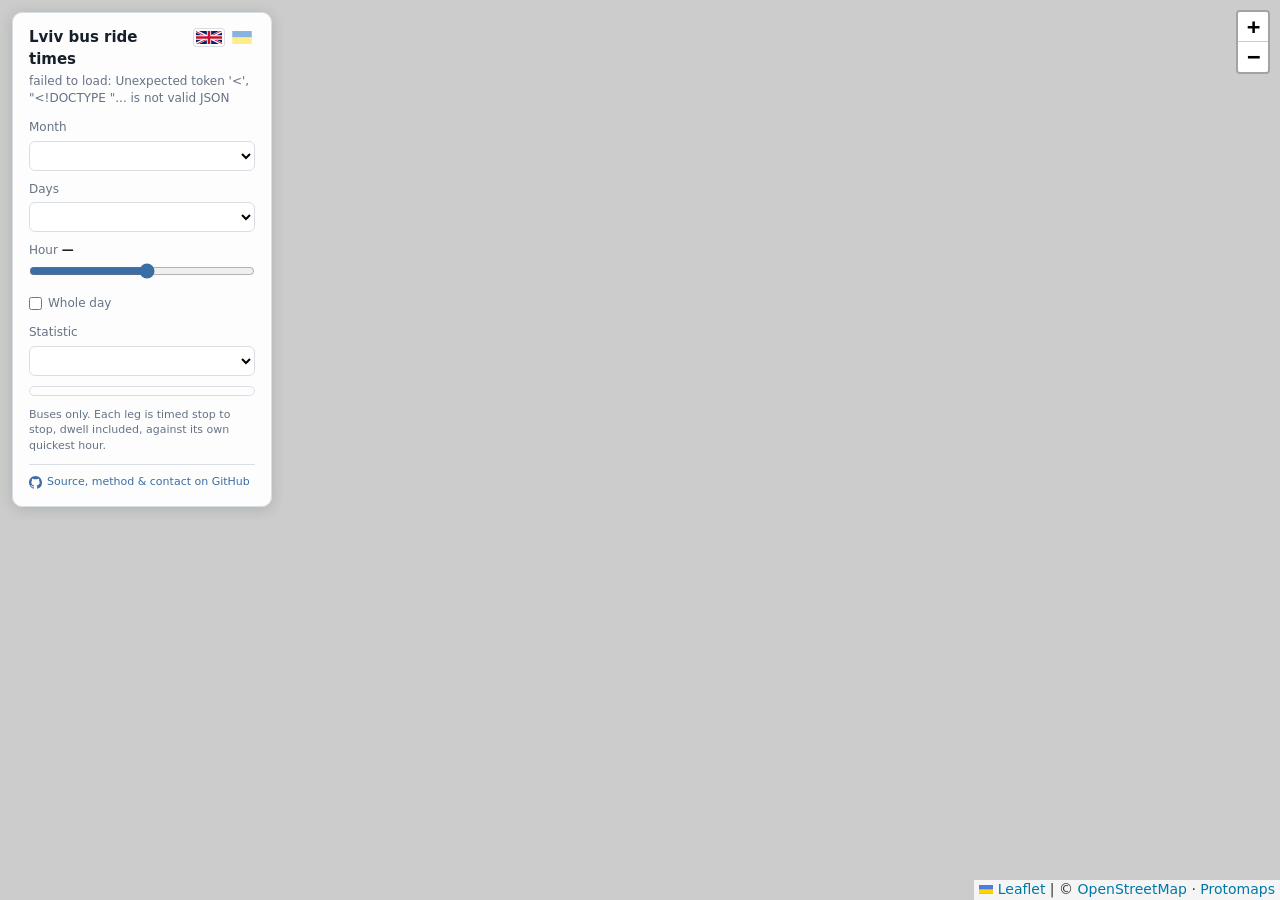
==== commit 92221ee5: "feat(map): use lad.lviv.ua Protomaps basemap instead of OSM raster Vendor protomaps-leaflet 5.1.0 an" ====
--- a/web/index.html
+++ b/web/index.html
@@ -29,7 +29,7 @@
       content="Every bus leg in Lviv timed stop to stop from archived GTFS-RT vehicles. Green is as quick as it gets, red twice as long as off-peak. Slide through the day."
     />
     <meta property="og:url" content="https://speedmap.lad.lviv.ua/" />
-    <meta property="og:image" content="https://speedmap.lad.lviv.ua/og.png" />
+    <meta property="og:image" content="https://speedmap.lad.lviv.ua/og.png?v=2026-10" />
     <meta property="og:image:type" content="image/png" />
     <meta property="og:image:width" content="1200" />
     <meta property="og:image:height" content="630" />
@@ -45,7 +45,7 @@
       name="twitter:description"
       content="Every bus leg in Lviv timed stop to stop from archived GTFS-RT vehicles. Green is off-peak, red twice as long."
     />
-    <meta name="twitter:image" content="https://speedmap.lad.lviv.ua/og.png" />
+    <meta name="twitter:image" content="https://speedmap.lad.lviv.ua/og.png?v=2026-10" />
     <meta
       name="twitter:image:alt"
       content="Every Lviv bus leg drawn as a line on a dark ground: green where weekday 08:00 runs as quick as off-peak, red where it takes twice as long, mostly on the radial roads into the centre."
@@ -87,7 +87,7 @@
     </script>
 
     <link rel="preload" href="data/index.json" as="fetch" crossorigin="anonymous" />
-    <link rel="preconnect" href="https://tile.openstreetmap.org" crossorigin />
+    <link rel="preconnect" href="https://tiles.lad.lviv.ua" crossorigin />
 
     <link rel="stylesheet" href="vendor/leaflet/leaflet.css" />
     <link rel="stylesheet" href="style.css" />
@@ -221,7 +221,7 @@
       </p>
       <p data-i18n-html="sourceP">
         Source data: the Lviv public transport GTFS-RT feed, archived to object storage.
-        Basemap: OpenStreetMap.
+        Basemap: OpenStreetMap via Protomaps.
       </p>
     </section>
 
@@ -230,6 +230,7 @@
     </noscript>
 
     <script src="vendor/leaflet/leaflet.js"></script>
+    <script src="vendor/protomaps-leaflet/protomaps-leaflet.js"></script>
     <script src="i18n.js"></script>
     <script src="app.js"></script>
   </body>
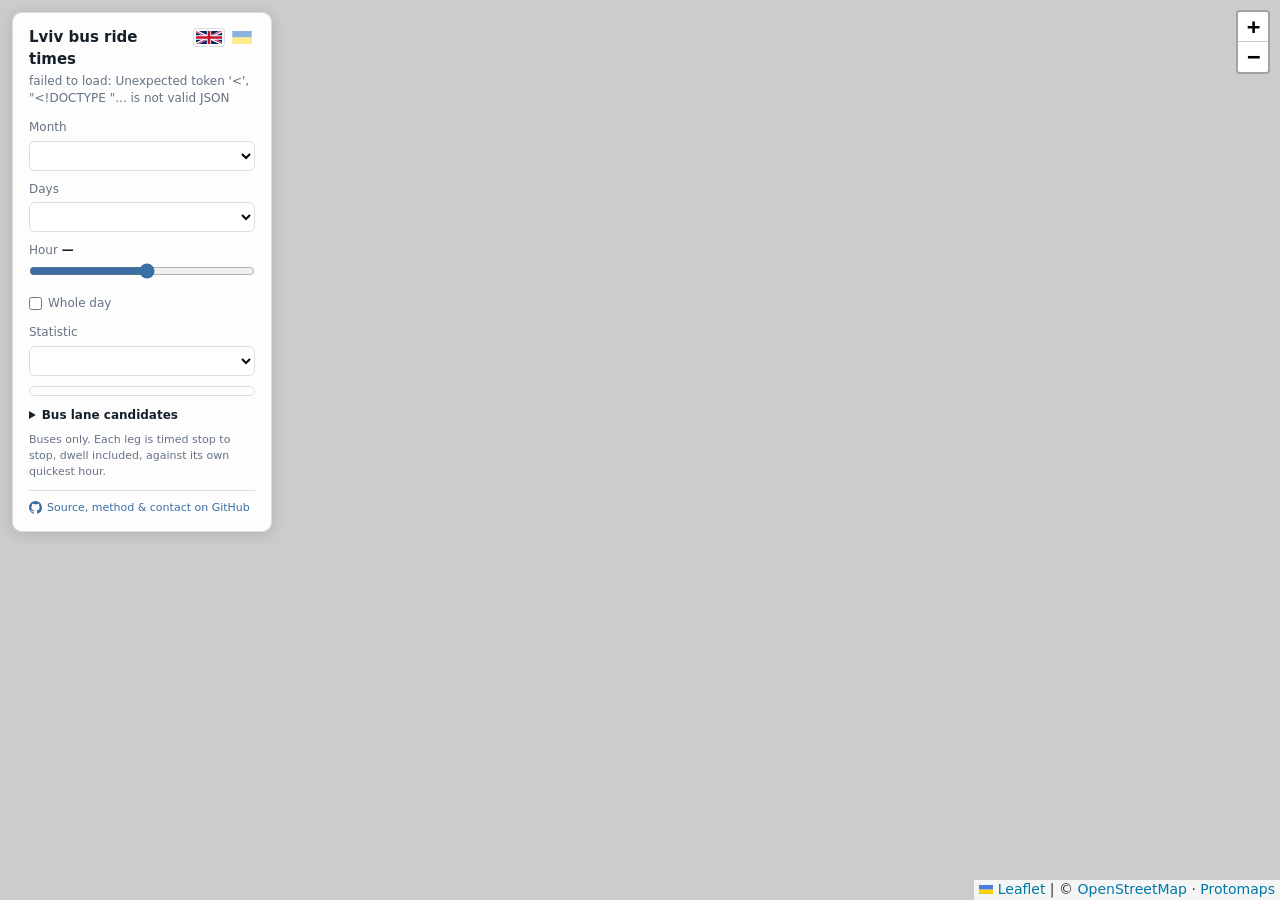
==== commit cdf64d99: "feat: rank bus-lane candidates from weekday rush-hour delay Merge adjacent legs running 25%+ over th" ====
--- a/web/index.html
+++ b/web/index.html
@@ -106,8 +106,13 @@
             <svg viewBox="0 0 3 2" width="20" height="13" aria-hidden="true"><path fill="#0057b7" d="M0 0h3v1H0z"/><path fill="#ffd700" d="M0 1h3v1H0z"/></svg>
           </button>
         </div>
+        <button type="button" class="panel-toggle" id="panel-toggle" aria-controls="panel-body" aria-expanded="true">
+          <svg viewBox="0 0 12 12" width="12" height="12" aria-hidden="true"><path d="M2 8l4-4 4 4" fill="none" stroke="currentColor" stroke-width="1.8" stroke-linecap="round" stroke-linejoin="round"/></svg>
+        </button>
       </div>
       <p class="sub" id="subtitle" data-i18n="loading">loading…</p>
+
+      <div class="panel-body" id="panel-body">
 
       <label class="field">
         <span data-i18n="month">Month</span>
@@ -142,6 +147,12 @@
           <span id="scale-high"></span>
         </div>
       </div>
+
+      <details class="lanes" id="lanes">
+        <summary data-i18n="lanesH">Bus lane candidates</summary>
+        <p class="note" data-i18n="lanesNote"></p>
+        <div class="rides" id="lanes-list"></div>
+      </details>
 
       <p class="note" id="note">
         Buses only. Each leg is timed stop to stop, dwell included, against its own
@@ -159,6 +170,7 @@
           <span data-i18n="credit">Source, method &amp; contact on GitHub</span>
         </a>
       </p>
+      </div>
     </div>
 
     <div class="ruler" id="ruler" hidden>
--- a/web/style.css
+++ b/web/style.css
@@ -120,6 +120,20 @@
   margin: 0;
   font-size: 11px;
   color: var(--muted);
+}
+
+.lanes {
+  margin: 8px 0;
+  font-size: 12px;
+}
+
+.lanes summary {
+  cursor: pointer;
+  font-weight: 650;
+}
+
+.lanes .note {
+  margin: 4px 0;
 }
 
 .credit {
@@ -366,7 +380,43 @@
   fill: var(--muted);
 }
 
+.panel-toggle {
+  display: none;
+  flex: none;
+  align-items: center;
+  justify-content: center;
+  width: 28px;
+  height: 28px;
+  margin: -4px -6px 0 0;
+  padding: 0;
+  color: var(--muted);
+  background: none;
+  border: 1px solid var(--border);
+  border-radius: 6px;
+  cursor: pointer;
+}
+
+.panel-toggle svg {
+  transition: transform 0.15s;
+}
+
+.collapsed .panel-toggle svg {
+  transform: rotate(180deg);
+}
+
 @media (max-width: 560px) {
+  .panel-toggle {
+    display: flex;
+  }
+
+  .panel.collapsed .panel-body {
+    display: none;
+  }
+
+  .panel.collapsed .sub {
+    margin-bottom: 0;
+  }
+
   /* Short of the right edge: the zoom buttons and the ride-time toggle live
      there, and a full-width panel buries them. */
   .panel {
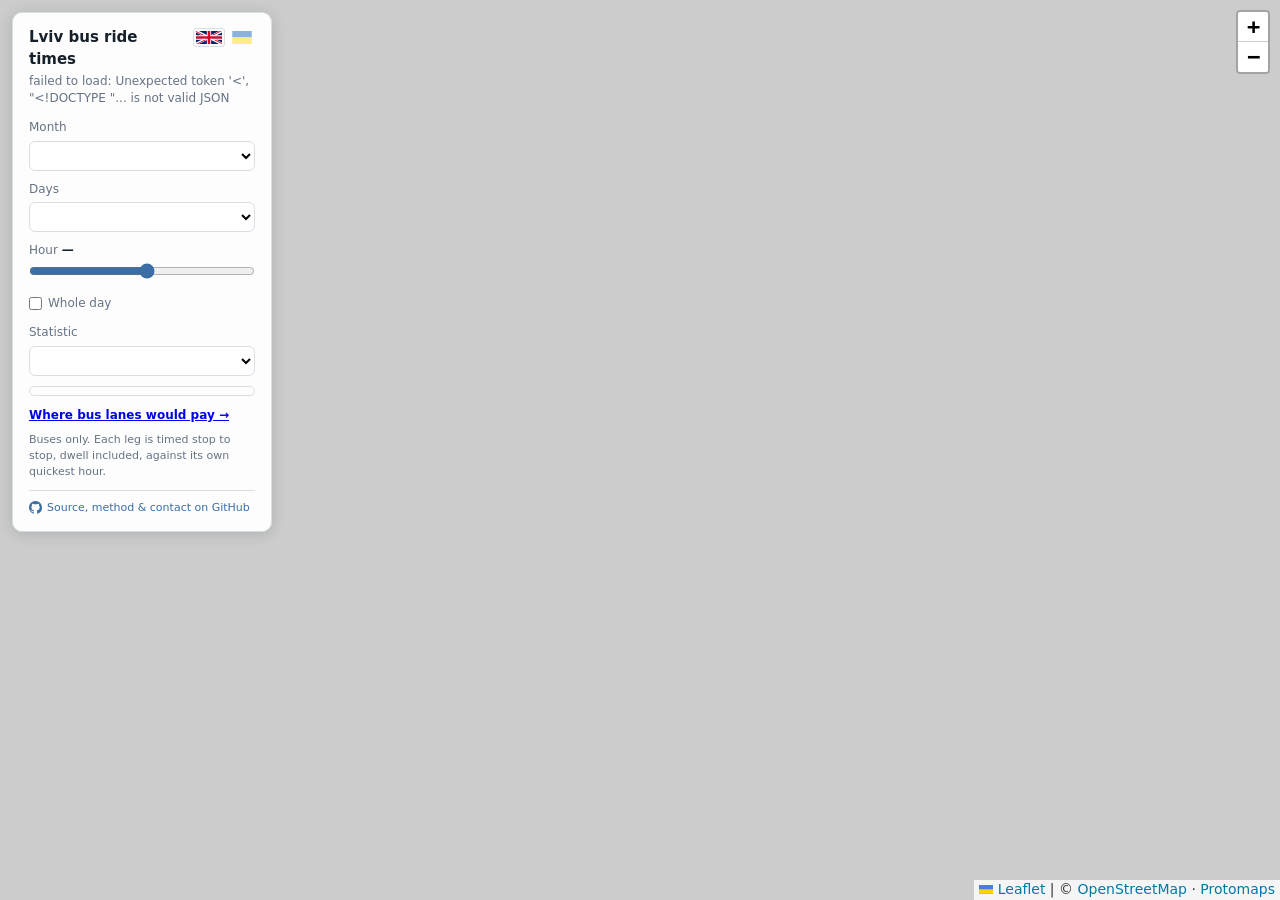
==== commit 6cce6bd1: "feat(web): give bus-lane candidates their own /suggestions page The ranked corridors move out of the" ====
--- a/web/index.html
+++ b/web/index.html
@@ -148,11 +148,7 @@
         </div>
       </div>
 
-      <details class="lanes" id="lanes">
-        <summary data-i18n="lanesH">Bus lane candidates</summary>
-        <p class="note" data-i18n="lanesNote"></p>
-        <div class="rides" id="lanes-list"></div>
-      </details>
+      <a class="page-link" id="lanes-link" href="suggestions" data-i18n="lanesLink">Where bus lanes would pay →</a>
 
       <p class="note" id="note">
         Buses only. Each leg is timed stop to stop, dwell included, against its own
@@ -244,6 +240,7 @@
     <script src="vendor/leaflet/leaflet.js"></script>
     <script src="vendor/protomaps-leaflet/protomaps-leaflet.js"></script>
     <script src="i18n.js"></script>
+    <script src="map.js"></script>
     <script src="app.js"></script>
   </body>
 </html>
--- a/web/style.css
+++ b/web/style.css
@@ -122,18 +122,11 @@
   color: var(--muted);
 }
 
-.lanes {
+.page-link {
+  display: block;
   margin: 8px 0;
   font-size: 12px;
-}
-
-.lanes summary {
-  cursor: pointer;
   font-weight: 650;
-}
-
-.lanes .note {
-  margin: 4px 0;
 }
 
 .credit {
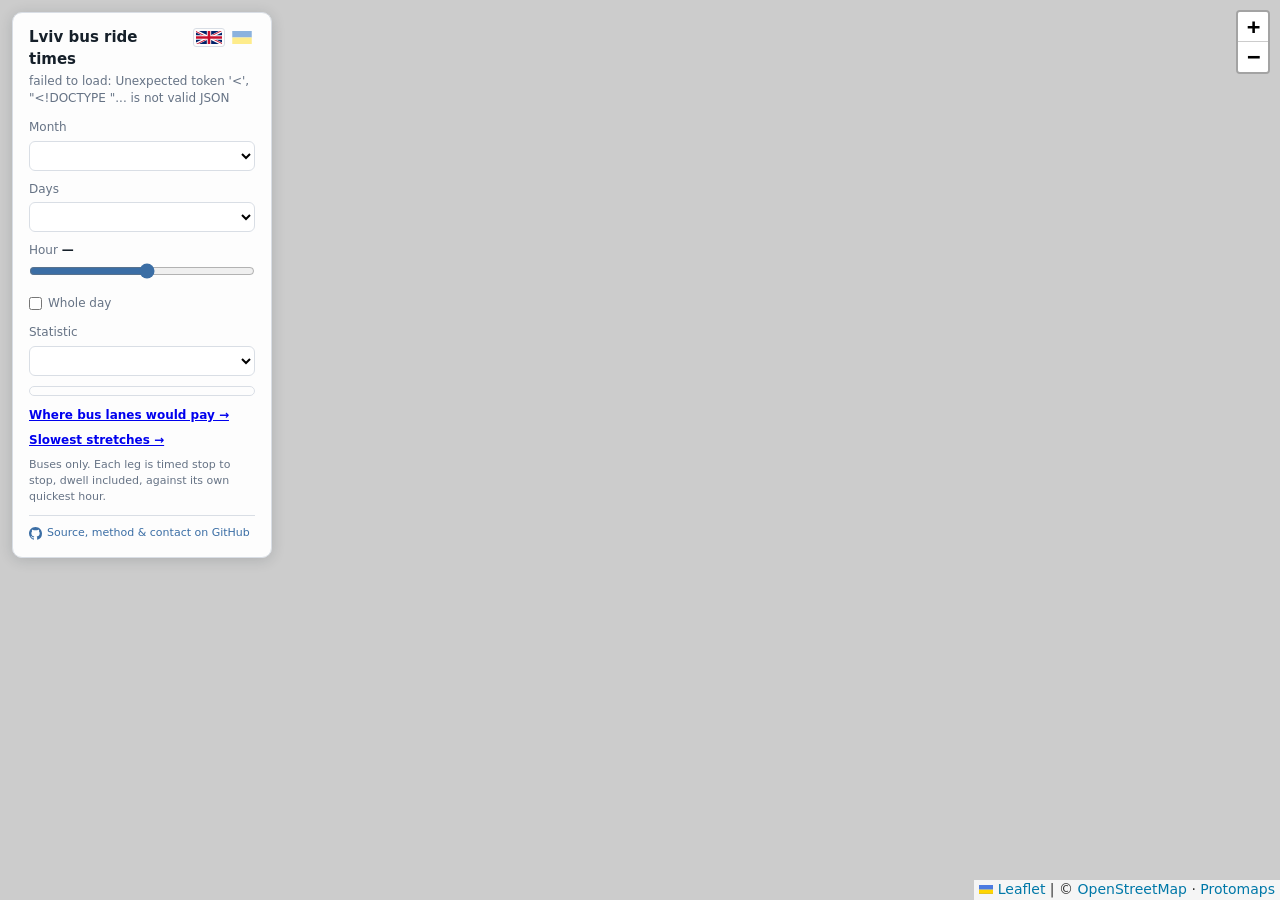
==== commit 40f18b1b: "feat(web): rank bus-lane candidates against free flow, add /slowest page Lane candidates are now tim" ====
--- a/web/index.html
+++ b/web/index.html
@@ -149,6 +149,7 @@
       </div>
 
       <a class="page-link" id="lanes-link" href="suggestions" data-i18n="lanesLink">Where bus lanes would pay →</a>
+      <a class="page-link" id="slow-link" href="slowest" data-i18n="slowLink">Slowest stretches →</a>
 
       <p class="note" id="note">
         Buses only. Each leg is timed stop to stop, dwell included, against its own
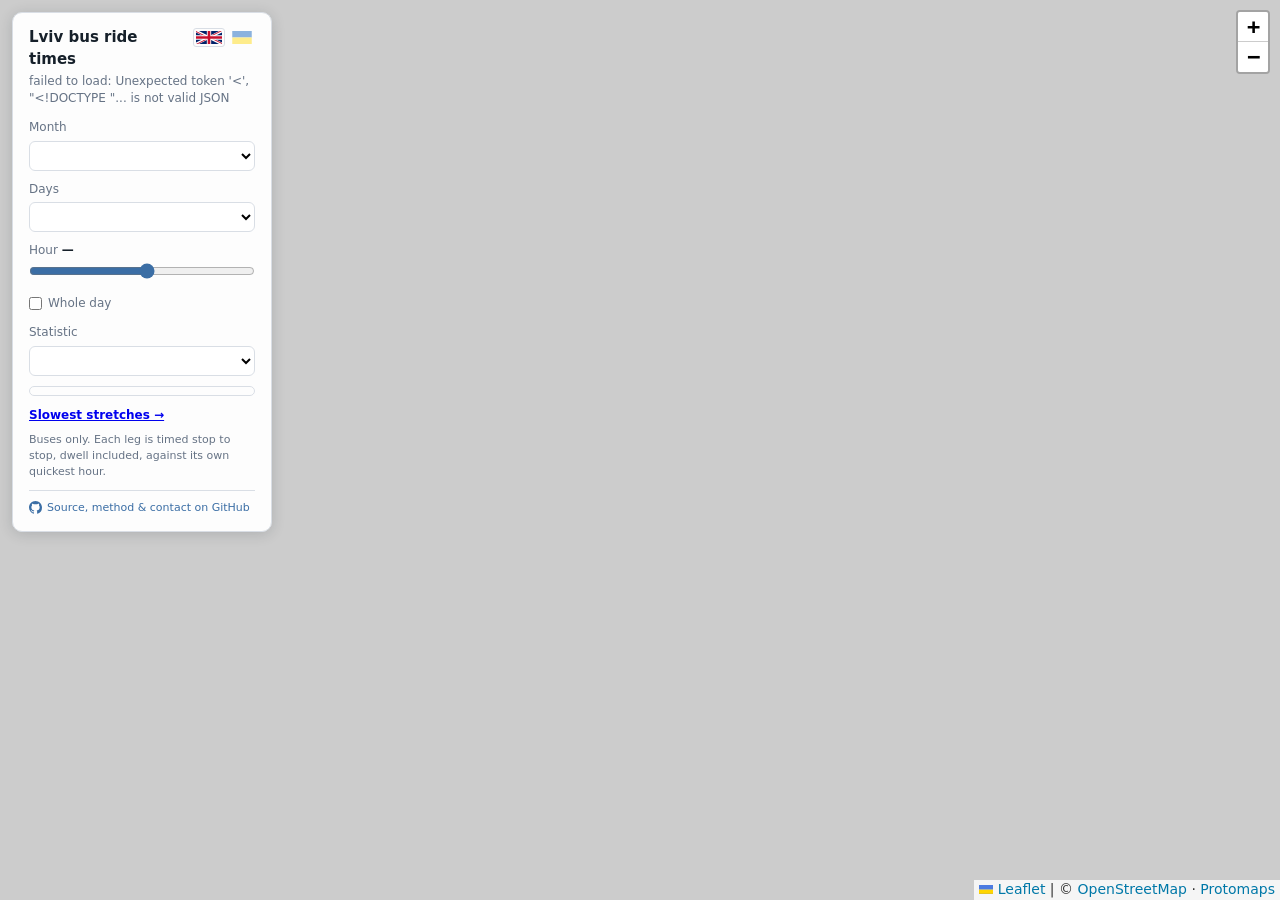
==== commit 8f92efeb: "feat(web)!: drop /suggestions, keep /slowest The bus-lane candidates page is gone: its page, map lin" ====
--- a/web/index.html
+++ b/web/index.html
@@ -148,7 +148,6 @@
         </div>
       </div>
 
-      <a class="page-link" id="lanes-link" href="suggestions" data-i18n="lanesLink">Where bus lanes would pay →</a>
       <a class="page-link" id="slow-link" href="slowest" data-i18n="slowLink">Slowest stretches →</a>
 
       <p class="note" id="note">
